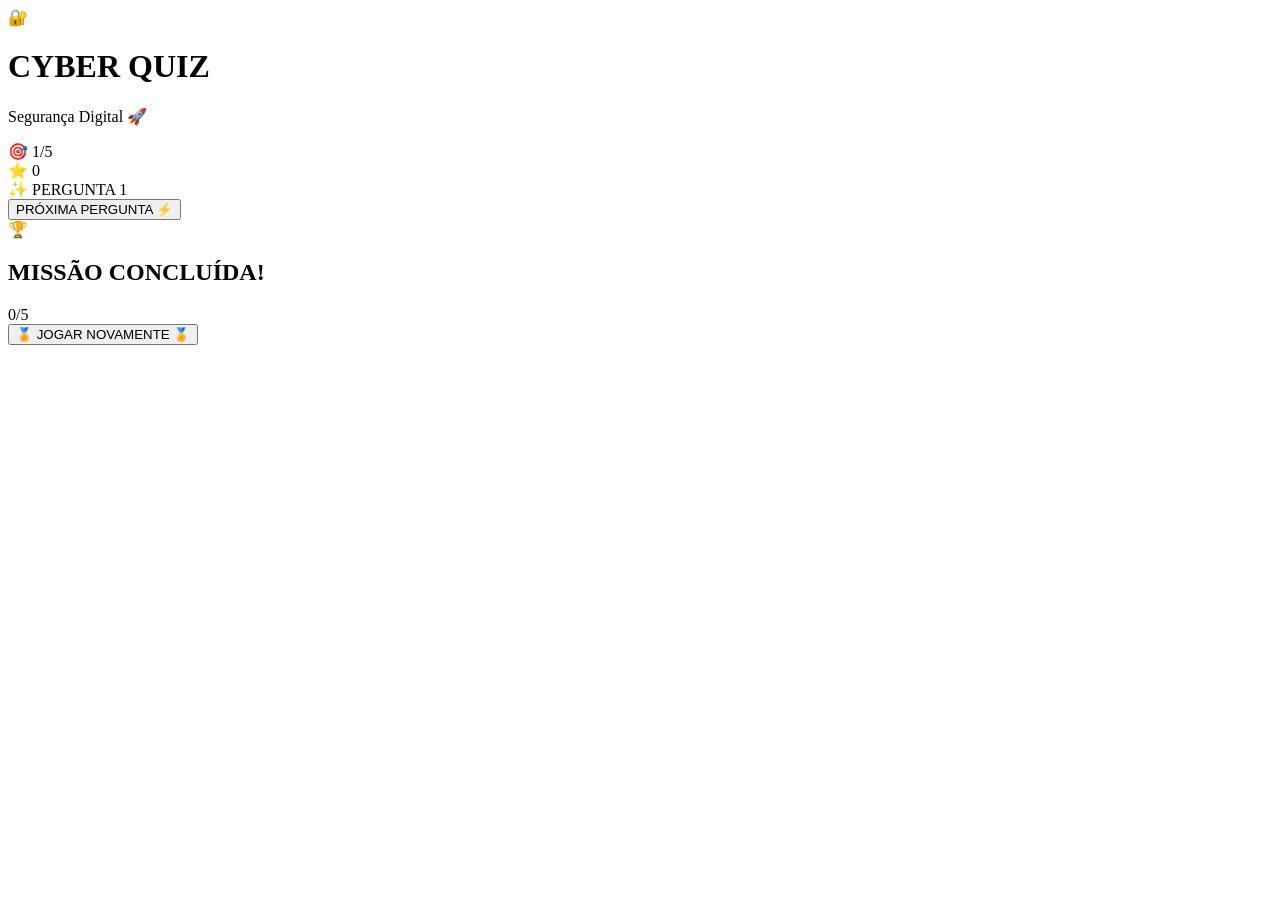
==== src/index.html @ 4b3ee254 "design feito e estrutura feita" ====
<!DOCTYPE html>
<html lang="pt-BR">
<head>
<meta charset="UTF-8">
<meta name="viewport" content="width=device-width, initial-scale=1.0">
<title>Cyber Quiz</title>

</head>

<body>

<div class="quiz-container">

  <div class="top">

    <div class="top-row">

      <div class="logo">

        <span id="emoji">🔐</span>

        <div>
          <h1>CYBER QUIZ</h1>
          <p>Segurança Digital 🚀</p>
        </div>

      </div>

      <div class="stats">

        <div class="box">
          🎯 <span id="question-number">1/5</span>
        </div>

        <div class="box score">
          ⭐ <span id="score">0</span>
        </div>

      </div>

    </div>

    <div class="progress">
      <div class="progress-bar" id="progress-bar"></div>
    </div>

  </div>

  <div class="content" id="quiz-content">

    <div class="tag">
      ✨ PERGUNTA <span id="tag-number">1</span>
    </div>

    <div class="question" id="question"></div>

    <div class="answers" id="answers"></div>

    <button class="next-btn hidden" id="next-btn">
      PRÓXIMA PERGUNTA ⚡
    </button>

  </div>

  <div class="result hidden" id="result">

    <div class="trophy">🏆</div>

    <h2>MISSÃO CONCLUÍDA!</h2>

    <div class="result-score" id="final-score">
      0/5
    </div>

    <div class="message" id="message"></div>

    <button class="restart-btn" onclick="restartQuiz()">
      🏅 JOGAR NOVAMENTE 🏅
    </button>

  </div>

</div>

<!-- SONS -->

<audio id="correct-sound">
  <source src="https://assets.mixkit.co/active_storage/sfx/2018/2018-preview.mp3" type="audio/mpeg">
</audio>

<audio id="wrong-sound">
  <source src="https://assets.mixkit.co/active_storage/sfx/2955/2955-preview.mp3" type="audio/mpeg">
</audio>
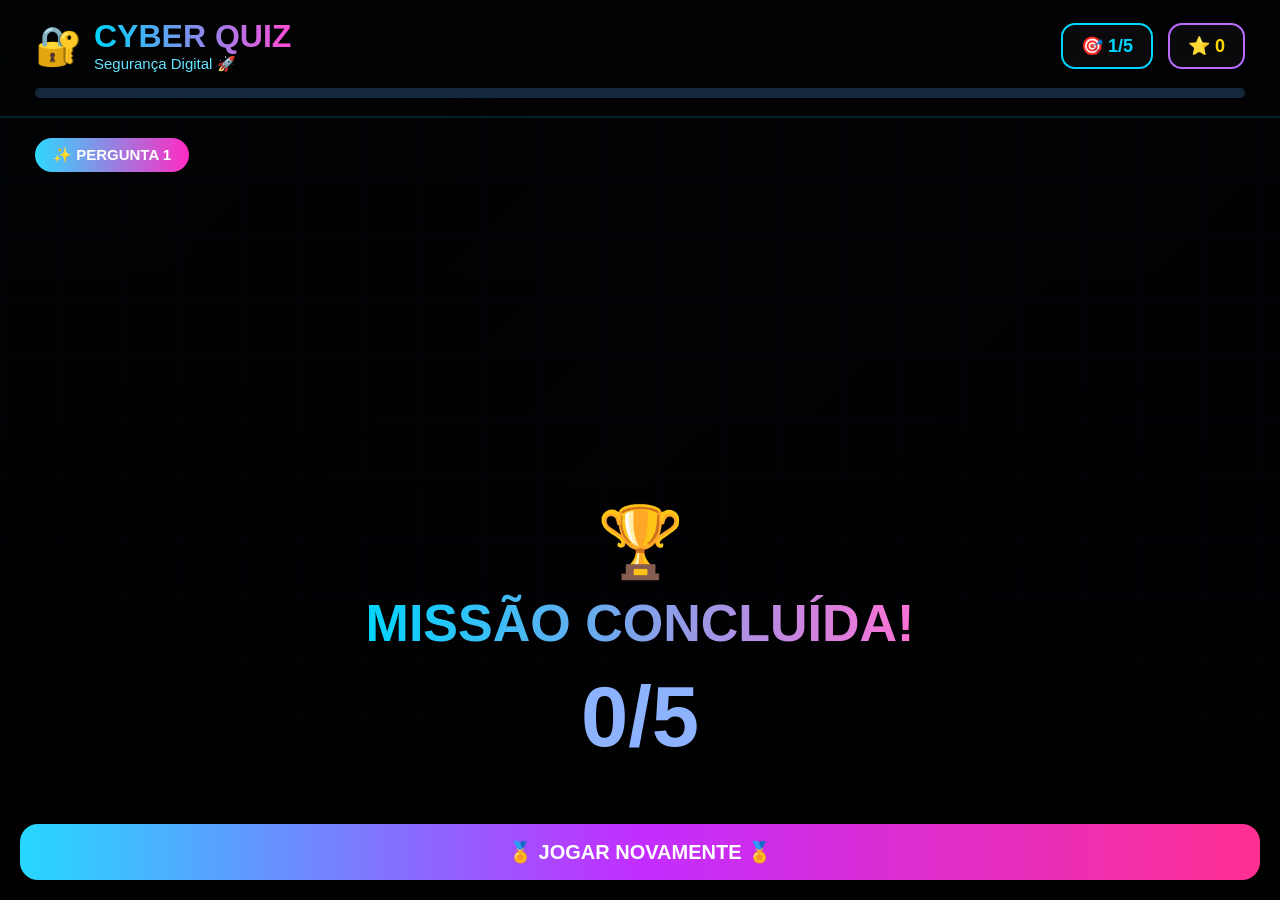
==== commit f4d11a43: "importando css" ====
--- a/src/index.html
+++ b/src/index.html
@@ -1,6 +1,7 @@
 <!DOCTYPE html>
 <html lang="pt-BR">
 <head>
+<link rel="stylesheet" href="css/style.css">
 <meta charset="UTF-8">
 <meta name="viewport" content="width=device-width, initial-scale=1.0">
 <title>Cyber Quiz</title>
--- a/src/css/style.css
+++ b/src/css/style.css
@@ -0,0 +1,383 @@
+*{
+  margin:0;
+  padding:0;
+  box-sizing:border-box;
+  font-family:Arial, Helvetica, sans-serif;
+}
+
+body{
+  width:100%;
+  height:100vh;
+  overflow:hidden;
+  color:white;
+
+  background:
+  linear-gradient(rgba(0,0,0,.88), rgba(0,0,0,.95)),
+  repeating-linear-gradient(
+    90deg,
+    #10314a 0px,
+    #10314a 1px,
+    transparent 1px,
+    transparent 60px
+  ),
+  repeating-linear-gradient(
+    0deg,
+    #10314a 0px,
+    #10314a 1px,
+    transparent 1px,
+    transparent 60px
+  ),
+  linear-gradient(135deg,#08111d,#120b23,#071326);
+}
+
+.quiz-container{
+  width:100%;
+  height:100vh;
+
+  display:flex;
+  flex-direction:column;
+}
+
+/* TOPO */
+
+.top{
+  padding:18px 35px;
+  border-bottom:2px solid rgba(0,213,255,.15);
+  background:rgba(0,0,0,.25);
+}
+
+.top-row{
+  display:flex;
+  justify-content:space-between;
+  align-items:center;
+}
+
+.logo{
+  display:flex;
+  align-items:center;
+  gap:12px;
+}
+
+.logo span{
+  font-size:38px;
+}
+
+.logo h1{
+  font-size:32px;
+
+  background:linear-gradient(90deg,#00d5ff,#ff4bd8);
+
+  -webkit-background-clip:text;
+  -webkit-text-fill-color:transparent;
+}
+
+.logo p{
+  font-size:15px;
+  color:#66e5ff;
+}
+
+.stats{
+  display:flex;
+  gap:15px;
+}
+
+.box{
+  padding:10px 18px;
+
+  border-radius:14px;
+
+  border:2px solid #00d5ff;
+
+  font-size:18px;
+  font-weight:bold;
+
+  color:#00d5ff;
+
+  background:rgba(255,255,255,.03);
+}
+
+.box.score{
+  border-color:#bb6cff;
+  color:#ffd500;
+}
+
+.progress{
+  width:100%;
+  height:10px;
+
+  background:#13283d;
+
+  border-radius:999px;
+
+  overflow:hidden;
+
+  margin-top:15px;
+}
+
+.progress-bar{
+  width:0%;
+  height:100%;
+
+  background:linear-gradient(90deg,#00d5ff,#ff2bc2);
+
+  transition:.3s;
+}
+
+/* CONTEÚDO */
+
+.content{
+  flex:1;
+
+  display:flex;
+  flex-direction:column;
+
+  padding:20px 35px;
+}
+
+.tag{
+  align-self:flex-start;
+
+  padding:8px 18px;
+
+  border-radius:999px;
+
+  background:linear-gradient(90deg,#2fd8ff,#ff2bc2);
+
+  font-size:15px;
+  font-weight:bold;
+
+  margin-bottom:18px;
+}
+
+.question{
+  font-size:32px;
+  line-height:1.2;
+  font-weight:900;
+
+  margin-bottom:25px;
+
+  max-width:1200px;
+}
+
+/* RESPOSTAS */
+
+.answers{
+  flex:1;
+
+  display:grid;
+
+  grid-template-columns:1fr 1fr;
+
+  gap:18px;
+}
+
+.answer{
+  border:none;
+
+  border-radius:20px;
+
+  background:rgba(255,255,255,.04);
+
+  border:2px solid rgba(255,255,255,.08);
+
+  color:white;
+
+  cursor:pointer;
+
+  transition:.2s;
+
+  display:flex;
+  align-items:center;
+
+  gap:18px;
+
+  padding:18px;
+
+  text-align:left;
+
+  min-height:95px;
+}
+
+.answer:hover{
+  border-color:#00d5ff;
+  transform:scale(1.01);
+}
+
+.letter{
+  min-width:52px;
+  height:52px;
+
+  border-radius:14px;
+
+  background:linear-gradient(135deg,#00d5ff,#b84dff);
+
+  display:flex;
+  justify-content:center;
+  align-items:center;
+
+  font-size:22px;
+  font-weight:bold;
+}
+
+.answer-text{
+  font-size:20px;
+  font-weight:700;
+  line-height:1.3;
+}
+
+.correct{
+  background:#0a3821;
+  border-color:#00ff88;
+}
+
+.wrong{
+  background:#481724;
+  border-color:#ff5f7a;
+}
+
+.result-icon{
+  margin-left:auto;
+  font-size:34px;
+  font-weight:bold;
+}
+
+/* BOTÕES */
+
+.next-btn,
+.restart-btn{
+
+  margin-top:18px;
+
+  width:100%;
+
+  border:none;
+
+  padding:16px;
+
+  border-radius:18px;
+
+  font-size:20px;
+  font-weight:bold;
+
+  color:white;
+
+  cursor:pointer;
+
+  background:linear-gradient(90deg,#26d8ff,#c22dff,#ff2f92);
+
+  transition:.2s;
+}
+
+.next-btn:hover,
+.restart-btn:hover{
+  transform:scale(1.01);
+}
+
+.hidden{
+  display:none;
+}
+
+/* RESULTADO */
+
+.result{
+  flex:1;
+
+  display:flex;
+  flex-direction:column;
+  justify-content:center;
+  align-items:center;
+
+  text-align:center;
+
+  padding:20px;
+}
+
+.trophy{
+  font-size:70px;
+}
+
+.result h2{
+  font-size:52px;
+
+  margin-top:10px;
+
+  background:linear-gradient(90deg,#00d5ff,#ff70d6);
+
+  -webkit-background-clip:text;
+  -webkit-text-fill-color:transparent;
+}
+
+.result-score{
+  font-size:85px;
+  font-weight:900;
+
+  color:#8db3ff;
+
+  margin:15px 0;
+}
+
+.message{
+  font-size:24px;
+  font-weight:bold;
+
+  color:#ddd;
+
+  margin-bottom:25px;
+}
+
+/* CELULAR */
+
+@media(max-width:900px){
+
+  body{
+    overflow:auto;
+  }
+
+  .quiz-container{
+    height:auto;
+    min-height:100vh;
+  }
+
+  .top{
+    padding:18px;
+  }
+
+  .top-row{
+    flex-direction:column;
+    align-items:flex-start;
+    gap:15px;
+  }
+
+  .content{
+    padding:18px;
+  }
+
+  .question{
+    font-size:24px;
+  }
+
+  .answers{
+    grid-template-columns:1fr;
+  }
+
+  .answer{
+    min-height:auto;
+  }
+
+  .answer-text{
+    font-size:17px;
+  }
+
+  .logo h1{
+    font-size:24px;
+  }
+
+  .logo p{
+    font-size:13px;
+  }
+
+  .box{
+    font-size:16px;
+  }
+
+}
